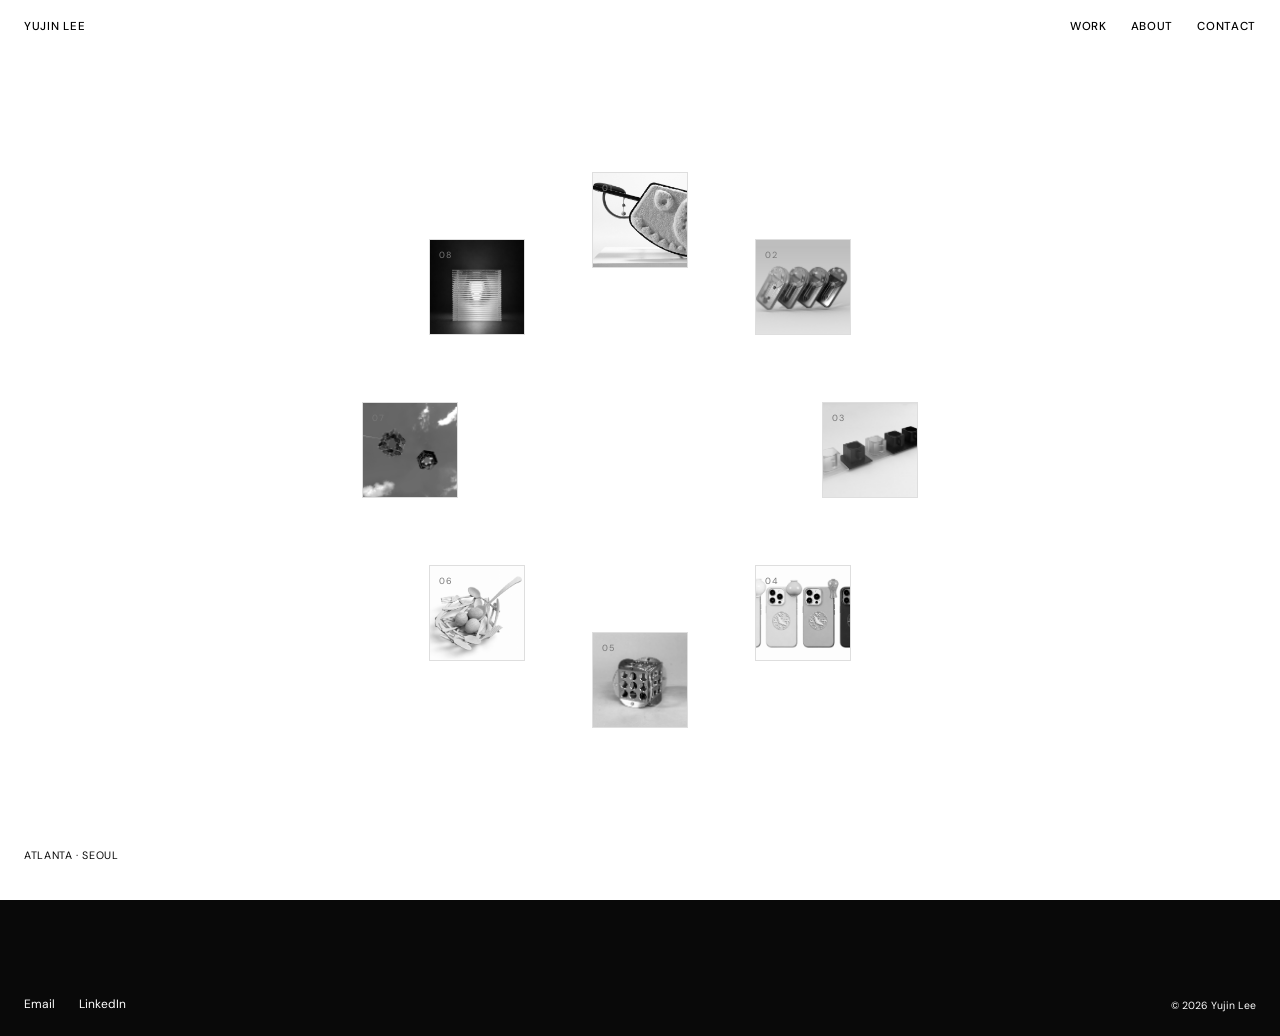
==== index.html @ c5da08ae "finalfinal" ====
<!doctype html>
<html lang="en">
  <head>
    <meta charset="UTF-8" />
    <meta name="viewport" content="width=device-width, initial-scale=1" />
    <meta name="description" content="Industrial design portfolio of Yujin Lee." />
    <title>Yujin Lee — Industrial Design</title>
    <link rel="icon" href="favicon.svg" type="image/svg+xml" />
    <link rel="preconnect" href="https://fonts.googleapis.com" />
    <link rel="preconnect" href="https://fonts.gstatic.com" crossorigin />
    <link href="https://fonts.googleapis.com/css2?family=DM+Sans:wght@400;500;600&display=swap" rel="stylesheet" />
    <link rel="stylesheet" href="styles.css" />
    <link rel="stylesheet" href="thumbnail-effects.css" />
    <link rel="stylesheet" href="navigation-layout.css?v=4" />
    <script src="script.js" defer></script>
  </head>
  <body>
    <header class="site-header">
      <a class="wordmark" href="#work" aria-label="Yujin Lee, home">Yujin Lee</a>
      <nav aria-label="Primary navigation">
        <a href="#work">Work</a>
        <a href="#about">About</a>
        <a href="#contact">Contact</a>
      </nav>
    </header>

    <main id="app">
      <section class="creative-space" id="work" aria-label="Selected projects">
        <div class="space-intro"><p>Atlanta · Seoul</p></div>
        <div class="constellation">
          <article class="float-project fp-1"><a href="#project/sulwhasoo"><div class="image-placeholder has-image"><img src="images/sulwhasoo/hero.jpg" alt="Majunol interactive seesaw installation for Sulwhasoo, featuring a soft sculpted lion-mask surface"><span>01</span></div><p>Sulwhasoo Project</p></a></article>
          <article class="float-project fp-2"><a href="#project/walkman"><div class="image-placeholder has-image"><img src="images/walkman/hero.png" alt="Four transparent Walkman concepts in clear, pink, blue, and black"><span>02</span></div><p>Walkman</p></a></article>
          <article class="float-project fp-3"><a href="#project/stackware"><div class="image-placeholder has-image"><img src="images/stackware/hero.png" alt="Five translucent cubic Stackware cups in clear, red, yellow, blue, and black"><span>03</span></div><p>Stackware</p></a></article>
          <article class="float-project fp-4"><a href="#project/moon-jar"><div class="image-placeholder has-image"><img src="images/moon-jar/ceramic-forms-hd.png" alt="Four Moon Jar-inspired phone cases in white, pink, celadon green, and black"><span>04</span></div><p>Moon Jar</p></a></article>
          <article class="float-project fp-5"><a href="#project/sound-cube"><div class="image-placeholder has-image"><img src="images/sound-cube/hero.png" alt="Hand-fabricated perforated metal sound cube"><span>05</span></div><p>Sound Cube</p></a></article>
          <article class="float-project fp-6"><a href="#project/nest"><div class="image-placeholder has-image"><img src="images/nest/hero.png" alt="Sculptural nest assembled from pale wooden utensils around three egg-like forms"><span>06</span></div><p>Nest</p></a></article>
          <article class="float-project fp-7"><a href="#project/sky-mirror"><div class="image-placeholder has-image"><img src="images/sky-mirror/hero.png" alt="Two geometric mirrored forms suspended against a blue sky"><span>07</span></div><p>Sky Mirror</p></a></article>
          <article class="float-project fp-8"><a href="#project/lightbulb-cube"><div class="image-placeholder has-image"><img src="images/lightbulb-cube/hero.png" alt="Illuminated bulb enclosed by layered translucent acrylic planes against a dark background"><span>08</span></div><p>Lightbulb Cube</p></a></article>
        </div>
      </section>

      <section class="project-index" id="project-index" aria-labelledby="index-title">
        <div class="index-head"><p class="eyebrow">Selected work</p><p>Project index</p><p>2025—2026</p></div>
        <h2 id="index-title" class="sr-only">Project index</h2>
        <a href="#project/sulwhasoo"><span>01</span><strong>Sulwhasoo Project</strong><em>Interaction · Culture</em><i>↗</i></a>
        <a href="#project/walkman"><span>02</span><strong>Walkman</strong><em>Product · Research</em><i>↗</i></a>
        <a href="#project/stackware"><span>03</span><strong>Stackware</strong><em>System · Prototype</em><i>↗</i></a>
        <a href="#project/moon-jar"><span>04</span><strong>Moon Jar</strong><em>Consumer · CMF</em><i>↗</i></a>
        <a href="#project/sound-cube"><span>05</span><strong>Sound Cube</strong><em>Metal · Kinetic</em><i>↗</i></a>
        <a href="#project/nest"><span>06</span><strong>Nest</strong><em>Sculpture · Composition</em><i>↗</i></a>
        <a href="#project/sky-mirror"><span>07</span><strong>Sky Mirror</strong><em>Spatial · Installation</em><i>↗</i></a>
        <a href="#project/lightbulb-cube"><span>08</span><strong>Lightbulb Cube</strong><em>Lighting · Material</em><i>↗</i></a>
      </section>

      <section class="about" id="about">
        <p class="eyebrow">About</p>
        <div class="about-intro">
          <h2>Industrial design across products, fabrication, and interaction.</h2>
          <div class="about-intro__profile">
            <img src="images/about/yujin-lee-profile-night.jpg" alt="Yujin Lee outdoors at night">
            <p>Currently pursuing a BS in Industrial Design with a minor in Sustainable Business at Georgia Tech after two years at Rhode Island School of Design. Areas of practice include product development, physical fabrication, interaction design, and research.</p>
          </div>
        </div>

        <div class="about-resume">
          <section class="about-section about-education" aria-labelledby="about-education-title">
            <h3 id="about-education-title">Education</h3>
            <article>
              <div><h4>Georgia Institute of Technology</h4><time>Expected May 2028</time></div>
              <p>BS Industrial Design · Minor in Sustainable Business</p>
            </article>
            <article>
              <div><h4>Rhode Island School of Design</h4><time>2024—2026</time></div>
              <p>BFA Industrial Design</p>
            </article>
          </section>

          <section class="about-section about-experience" aria-labelledby="about-experience-title">
            <h3 id="about-experience-title">Experience</h3>
            <article>
              <div><h4>Interactive Product Design Lab</h4><time>2026—Present</time></div>
              <p class="about-role">Lab Mentor · Georgia Tech</p>
              <ul><li>Assist students with 3D modeling, prototyping, and digital fabrication.</li><li>Support safe equipment use and troubleshoot fabrication challenges.</li></ul>
            </article>
            <article>
              <div><h4>Sulwhasoo</h4><time>2026</time></div>
              <p class="about-role">Designer · Seoul, South Korea</p>
              <ul><li>Reinterpreted Korean Talchum through an interactive children’s seesaw for Sulwhasoo’s Bukchon flagship store.</li><li>Integrated an Arduino MPU-6050 sensor to translate the seesaw’s angle into real-time screen changes; contributed to prototyping and fabrication of the winning design.</li></ul>
            </article>
            <article>
              <div><h4>HOWFUL Studio</h4><time>2026</time></div>
              <p class="about-role">Product Design Intern · Seoul, South Korea</p>
              <ul><li>Developed lifestyle products from concept to production, creating CAD models in Rhino.</li><li>Prototyped and refined clocks, incense holders, trays, and accessories using 3D printing and digital fabrication.</li></ul>
            </article>
            <article>
              <div><h4>Rhode Island School of Design</h4><time>2025</time></div>
              <p class="about-role">Teaching Assistant · Providence, Rhode Island</p>
              <ul><li>Assisted Professor Michael DeLucia in a first-year course focused on three-dimensional form, composition, and model-making.</li><li>Guided students in Rhino 3D, physical prototyping, and safe woodshop processes while providing technical and design feedback.</li></ul>
            </article>
            <article>
              <div><h4>Designskin</h4><time>2025</time></div>
              <p class="about-role">Intern · Seoul, South Korea</p>
              <ul><li>Conducted user and retail research to identify opportunities for improving customer experiences and in-store displays.</li><li>Designed phone-case concepts for international markets based on consumer preferences and global design trends.</li></ul>
            </article>
          </section>

          <div class="about-sidebar">
            <section class="about-section" aria-labelledby="about-skills-title">
              <h3 id="about-skills-title">Skills</h3>
              <article><h4>Software</h4><p>Rhino 3D, SolidWorks, Figma, Adobe Creative Suite, Fusion 360, p5.js</p></article>
              <article><h4>Fabrication</h4><p>Laser cutting, 3D printing, metalwork, woodworking</p></article>
            </section>

            <section class="about-section" aria-labelledby="about-certifications-title">
              <h3 id="about-certifications-title">Licenses &amp; Certifications</h3>
              <article><h4>RCR Basic Course</h4><p class="about-role">CITI Program · Issued Sep 2026</p><p>Credential ID 79206009</p></article>
              <article><h4>Group 2 Social / Behavioral Research Investigators and Key Personnel</h4><p class="about-role">CITI Program · Issued Sep 2026 · Expires Sep 2029</p><p>Credential ID 79206038</p></article>
              <article><h4>Google UX Design Professional</h4><p class="about-role">Google</p></article>
              <article><h4>Adobe Graphic Designer Professional</h4><p class="about-role">Adobe</p></article>
            </section>

            <section class="about-section" aria-labelledby="about-involvement-title">
              <h3 id="about-involvement-title">Involvement</h3>
              <article><div><h4>Brown Formula Racing</h4><time>2025—2026</time></div><p class="about-role">Designer · Engineer</p><ul><li>Designed and built a Formula SAE race car for FSAE Michigan.</li><li>Focused on steering-system development using SolidWorks and machining.</li></ul></article>
              <article><div><h4>Full Stack at Brown</h4><time>2024—2026</time></div><p class="about-role">Designer</p><ul><li>Designed client websites with developers using Figma.</li></ul></article>
              <article><div><h4>RISD Astro</h4><time>2025—2026</time></div><p class="about-role">Designer · Engineer</p><ul><li>Competed in NASA-hosted design challenges as part of a space design club.</li><li>Engineered and designed rover wheels using carbon fiber.</li></ul></article>
            </section>
          </div>
        </div>
      </section>

      <section class="contact-view" id="contact" aria-labelledby="contact-title">
        <p class="eyebrow">Contact</p>
        <div class="contact-view__grid">
          <h2 id="contact-title">Contact</h2>
          <div class="contact-view__details">
            <a href="mailto:yujinleegmail@gmail.com"><span>Email</span>yujinleegmail@gmail.com</a>
            <a href="https://linkedin.com/in/lee-yujin" target="_blank" rel="noreferrer"><span>LinkedIn</span>linkedin.com/in/lee-yujin</a>
            <a href="https://www.instagram.com/_yujinlee23/" target="_blank" rel="noreferrer"><span>Instagram</span>@_yujinlee23</a>
            <p><span>Location</span>Atlanta, GA · Seoul, South Korea</p>
          </div>
        </div>
      </section>
    </main>

    <footer>
      <div><a href="mailto:yujinleegmail@gmail.com">Email</a><a href="https://linkedin.com/in/lee-yujin">LinkedIn</a></div>
      <span>© <span id="year"></span> Yujin Lee</span>
    </footer>

    <template id="project-template">
      <article class="project-page">
        <div class="project-page__top"><a class="back-link" href="#work">← All work</a><p class="project-count"></p></div>
        <header class="project-hero"><p class="eyebrow project-tags"></p><h1 class="project-title"></h1><p class="project-summary"></p></header>
        <div class="image-placeholder project-hero-image"><span>Hero</span><b>Image placeholder</b></div>
        <section class="project-facts"><div><span>Role</span><p class="project-role"></p></div><div><span>Year</span><p class="project-year"></p></div><div><span>Tools / Materials</span><p class="project-tools"></p></div></section>
        <section class="story-block"><p class="eyebrow">Overview</p><div><h2 class="project-overview-title"></h2><p class="project-overview"></p></div></section>
        <section class="process-grid"><div class="image-placeholder"><span>Process 01</span><b>Image placeholder</b></div><div class="image-placeholder"><span>Process 02</span><b>Image placeholder</b></div></section>
        <section class="story-block"><p class="eyebrow">Process</p><div><h2>From exploration to resolution.</h2><p>Replace this paragraph with research findings, key decisions, prototypes, and what changed as the project developed.</p></div></section>
        <div class="image-placeholder project-wide-image"><span>Final outcome</span><b>Image placeholder</b></div>
        <nav class="next-project" aria-label="Next project"><span>Next project</span><a href="#" class="next-link"><b class="next-title"></b><i>→</i></a></nav>
      </article>
    </template>
  </body>
</html>
---- styles.css ----
:root{--ink:#090909;--paper:#fff;--muted:#8b8b8b;--line:#d8d8d8;--sans:"DM Sans",Arial,sans-serif}*{box-sizing:border-box}html{scroll-behavior:smooth}body{margin:0;background:var(--paper);color:var(--ink);font-family:var(--sans);font-size:16px}a{color:inherit;text-decoration:none}.sr-only{position:absolute;width:1px;height:1px;padding:0;margin:-1px;overflow:hidden;clip:rect(0,0,0,0);white-space:nowrap;border:0}.site-header{position:fixed;top:0;left:0;right:0;z-index:50;display:flex;justify-content:space-between;align-items:center;padding:1.2rem 1.5rem;mix-blend-mode:difference;color:#fff}.wordmark,.site-header nav a{font-size:.72rem;font-weight:500;text-transform:uppercase;letter-spacing:.06em}.wordmark{display:flex;gap:.65rem;align-items:center}.wordmark span{display:inline-grid;place-items:center;width:1.7rem;height:1.7rem;border:1px solid currentColor;border-radius:50%;font-size:.58rem}.site-header nav{display:flex;gap:1.5rem}.site-header a:hover{opacity:.55}main{padding:0 1.5rem}.creative-space{height:100svh;min-height:650px;position:relative;overflow:hidden}.space-label{position:absolute;top:5rem;left:0;right:0;display:flex;justify-content:space-between;font-size:.68rem;text-transform:uppercase;letter-spacing:.08em}.space-intro{position:absolute;left:0;bottom:2rem;z-index:3;display:flex;align-items:flex-end;gap:4rem}.space-intro h1{width:min(44vw,620px);font-size:clamp(1.7rem,3vw,3.8rem);font-weight:500;line-height:1.02;letter-spacing:-.045em;margin:0}.space-intro p{font-size:.67rem;text-transform:uppercase;line-height:1.55;letter-spacing:.06em;margin:0 0 .25rem}.constellation{position:absolute;inset:7rem 4vw 8rem}.float-project{position:absolute;width:clamp(68px,8vw,130px);will-change:transform;transition:z-index 0s}.float-project a{display:block}.float-project .image-placeholder{width:100%;aspect-ratio:3/4;background:#ededed;border:1px solid #dedede;transition:transform .35s ease,filter .35s ease}.float-project:nth-child(even) .image-placeholder{aspect-ratio:4/3}.float-project p{font-size:.62rem;text-transform:uppercase;letter-spacing:.05em;margin:.4rem 0 0;opacity:0;transform:translateY(5px);transition:.25s}.float-project:hover{z-index:10}.float-project:hover .image-placeholder{transform:scale(1.45);filter:contrast(1.06)}.float-project:hover p{opacity:1;transform:none}.fp-1{left:4%;top:28%}.fp-2{left:21%;top:5%}.fp-3{left:36%;top:41%}.fp-4{left:51%;top:16%}.fp-5{left:66%;top:49%}.fp-6{left:79%;top:8%}.fp-7{left:89%;top:37%}.scroll-cue{position:absolute;right:0;bottom:2rem;font-size:.67rem;text-transform:uppercase;letter-spacing:.06em}.image-placeholder{position:relative;overflow:hidden;display:flex;align-items:center;justify-content:center;background:#efefef;color:#777}.image-placeholder:before,.image-placeholder:after{content:"";position:absolute;background:currentColor;opacity:.13}.image-placeholder:before{width:150%;height:1px;transform:rotate(35deg)}.image-placeholder:after{width:1px;height:150%;transform:rotate(35deg)}.image-placeholder span{position:absolute;top:.55rem;left:.55rem;font-size:.56rem;text-transform:uppercase;letter-spacing:.08em}.image-placeholder b{font-size:.55rem;text-transform:uppercase;letter-spacing:.12em;font-weight:500}.project-index{padding:9rem 0 12rem}.index-head{display:grid;grid-template-columns:1fr 2fr 1fr;padding-bottom:1rem;border-bottom:1px solid var(--ink)}.index-head p{font-size:.68rem;text-transform:uppercase;letter-spacing:.08em;margin:0}.index-head p:last-child{text-align:right}.project-index>a{display:grid;grid-template-columns:1fr 2fr 1fr auto;align-items:baseline;gap:1rem;padding:1.3rem 0;border-bottom:1px solid var(--line);transition:padding .25s,background .25s}.project-index>a span{font-size:.65rem}.project-index>a strong{font-size:clamp(2rem,4.5vw,5.8rem);letter-spacing:-.055em;line-height:.9;font-weight:500}.project-index>a em{font-size:.72rem;font-style:normal;text-transform:uppercase;letter-spacing:.06em;color:var(--muted)}.project-index>a i{font-style:normal}.project-index>a:hover{padding-left:1rem;padding-right:1rem;background:#f3f3f3}.about{border-top:1px solid var(--ink);padding:1.2rem 0 12rem}.eyebrow{text-transform:uppercase;letter-spacing:.09em;font-size:.68rem;font-weight:500;margin:0 0 4rem}.about-grid{display:grid;grid-template-columns:2fr 1fr;gap:8rem}.about-grid h2{font-size:clamp(2.8rem,6.5vw,8rem);line-height:.88;letter-spacing:-.06em;font-weight:500;margin:0}.about-grid p{line-height:1.55;margin:0 0 1rem;max-width:470px}footer{background:var(--ink);color:#fff;padding:6rem 1.5rem 1.5rem;display:grid;grid-template-columns:2fr 1fr auto;gap:2rem;align-items:end}footer>p{font-size:clamp(2.5rem,6vw,7rem);line-height:.9;letter-spacing:-.055em;font-weight:500;margin:0}footer>div{display:flex;gap:1.5rem;font-size:.75rem}footer>span{font-size:.65rem}.project-page{padding:6rem 0 10rem}.project-page__top{display:flex;justify-content:space-between;padding:1rem 0;border-bottom:1px solid var(--ink)}.back-link,.project-count{font-size:.68rem;text-transform:uppercase;letter-spacing:.08em}.project-hero{padding:7rem 0 4rem}.project-hero .eyebrow{margin-bottom:2rem}.project-hero h1{font-size:clamp(5rem,16vw,16rem);line-height:.72;font-weight:500;letter-spacing:-.075em;margin:0 0 5rem}.project-summary{font-size:clamp(1.4rem,2.6vw,3rem);line-height:1.1;letter-spacing:-.025em;max-width:950px;margin:0 0 0 auto}.project-hero-image{aspect-ratio:16/8;background:#ededed}.project-facts{display:grid;grid-template-columns:1fr 1fr 2fr;gap:2rem;padding:1.2rem 0 9rem;border-top:1px solid var(--ink)}.project-facts span{display:block;text-transform:uppercase;letter-spacing:.08em;font-size:.62rem;margin-bottom:.6rem;color:var(--muted)}.project-facts p{margin:0;font-size:.85rem}.story-block{display:grid;grid-template-columns:1fr 3fr;gap:2rem;padding:8rem 0}.story-block .eyebrow{margin:0}.story-block>div{max-width:900px}.story-block h2{font-size:clamp(3rem,7vw,8rem);font-weight:500;letter-spacing:-.06em;line-height:.9;margin:0 0 3rem}.story-block>div p{font-size:1.1rem;line-height:1.6;margin:0;max-width:660px}.process-grid{display:grid;grid-template-columns:1fr 1fr;gap:1rem}.process-grid .image-placeholder{aspect-ratio:4/5}.project-wide-image{aspect-ratio:16/7}.next-project{margin-top:9rem;padding-top:1rem;border-top:1px solid var(--ink)}.next-project>span{font-size:.65rem;text-transform:uppercase;letter-spacing:.08em}.next-link{display:flex;justify-content:space-between;align-items:center;margin-top:2rem}.next-title{font-size:clamp(3.5rem,9vw,10rem);line-height:.9;letter-spacing:-.06em;font-weight:500}.next-link i{font-size:3rem;font-style:normal}.next-link:hover{opacity:.5}
@media(max-width:760px){.site-header{padding:1rem}.site-header nav{gap:.8rem}.site-header nav a{font-size:.62rem}main{padding:0 1rem}.creative-space{height:auto;min-height:0;padding:6rem 0 5rem}.space-label{top:4.5rem}.space-intro{position:relative;left:auto;bottom:auto;display:block;padding:5rem 0 4rem}.space-intro h1{width:100%;font-size:2.4rem}.space-intro p{margin-top:1.5rem}.constellation{position:relative;inset:auto;display:grid;grid-template-columns:1fr 1fr;gap:3rem 1rem}.float-project{position:relative!important;inset:auto!important;width:auto}.float-project:nth-child(1){grid-column:1/-1}.float-project .image-placeholder,.float-project:nth-child(even) .image-placeholder{aspect-ratio:4/5}.float-project p{opacity:1;transform:none;font-size:.68rem}.float-project:hover .image-placeholder{transform:none}.scroll-cue{display:none}.project-index{padding:5rem 0 8rem}.index-head{grid-template-columns:1fr 1fr}.index-head p:nth-child(2){display:none}.project-index>a{grid-template-columns:2rem 1fr auto}.project-index>a strong{font-size:2rem}.project-index>a em{display:none}.about{padding-bottom:8rem}.eyebrow{margin-bottom:3rem}.about-grid{grid-template-columns:1fr;gap:3rem}.about-grid h2{font-size:3.8rem}footer{grid-template-columns:1fr;padding:5rem 1rem 1.5rem}footer>div{margin-top:3rem}footer>span{margin-top:2rem}.project-page{padding-top:5rem}.project-hero{padding:5rem 0 3rem}.project-hero h1{font-size:4.6rem;margin-bottom:3rem}.project-summary{font-size:1.4rem}.project-hero-image,.project-wide-image{aspect-ratio:4/5}.project-facts{grid-template-columns:1fr 1fr;padding-bottom:5rem}.project-facts>div:last-child{grid-column:1/-1}.story-block{grid-template-columns:1fr;padding:5rem 0}.story-block h2{font-size:3.6rem}.process-grid{grid-template-columns:1fr}.next-title{font-size:3.6rem}}
.image-placeholder.has-image:before,.image-placeholder.has-image:after{display:none}.image-placeholder.has-image img{width:100%;height:100%;object-fit:cover;display:block}.project-hero-image.has-image{background:#1679b8}.project-hero-image.has-image img{object-position:center center}
@media(prefers-reduced-motion:reduce){html{scroll-behavior:auto}*{transition:none!important}}
---- thumbnail-effects.css ----
@media (hover: hover) and (pointer: fine) {
  .constellation .float-project .has-image img {
    filter: grayscale(1);
    transition: filter 450ms ease;
  }

  .constellation .float-project:hover .has-image img,
  .constellation .float-project:focus-within .has-image img {
    filter: grayscale(0);
  }
}

.constellation .float-project .image-placeholder {
  aspect-ratio: 1 / 1 !important;
}

.constellation .float-project p {
  display: none;
}

@media (min-width: 761px) {
  .constellation {
    --thumb-size: clamp(85px, 7.5vw, 120px);
    --ring-radius: clamp(170px, 18vw, 230px);
    inset: 7rem 4vw;
  }

  .constellation .float-project {
    width: var(--thumb-size);
    left: calc(50% + (cos(var(--angle)) * var(--ring-radius)) - (var(--thumb-size) / 2));
    top: calc(50% + (sin(var(--angle)) * var(--ring-radius)) - (var(--thumb-size) / 2));
  }

  .constellation .fp-1 { --angle: -90deg; }
  .constellation .fp-2 { --angle: -45deg; }
  .constellation .fp-3 { --angle: 0deg; }
  .constellation .fp-4 { --angle: 45deg; }
  .constellation .fp-5 { --angle: 90deg; }
  .constellation .fp-6 { --angle: 135deg; }
  .constellation .fp-7 { --angle: 180deg; }
  .constellation .fp-8 { --angle: 225deg; }
}

@media (max-width: 760px) {
  .constellation .float-project {
    width: 82% !important;
    justify-self: center;
  }

  .constellation .float-project:nth-child(1) {
    grid-column: auto;
  }
}
---- navigation-layout.css ----
body[data-view="home"] {
  height: 100svh;
  overflow: hidden;
}

body[data-view="about"],
body[data-view="contact"] {
  min-height: 100svh;
  overflow: auto;
  overflow-x: hidden;
}

body[data-view="home"] .project-index,
body[data-view="home"] .about,
body[data-view="home"] .contact-view,
body[data-view="about"] .creative-space,
body[data-view="about"] .project-index,
body[data-view="about"] .contact-view,
body[data-view="contact"] .creative-space,
body[data-view="contact"] .project-index,
body[data-view="contact"] .about {
  display: none;
}

body[data-view="project"] {
  overflow: auto;
}

.project-transition {
  position: fixed;
  z-index: 200;
  overflow: hidden;
  pointer-events: none;
  background: #ededed;
  transition: left 620ms cubic-bezier(.76, 0, .24, 1),
              top 620ms cubic-bezier(.76, 0, .24, 1),
              width 620ms cubic-bezier(.76, 0, .24, 1),
              height 620ms cubic-bezier(.76, 0, .24, 1),
              opacity 240ms ease;
}

.project-transition img {
  width: 100%;
  height: 100%;
  display: block;
  object-fit: cover;
}

.project-transition.is-expanded {
  left: 0 !important;
  top: 0 !important;
  width: 100vw !important;
  height: 100vh !important;
}

.project-transition.is-revealing {
  opacity: 0;
}

.is-transitioning .site-header {
  opacity: 0;
  transition: opacity 180ms ease;
}

@media (prefers-reduced-motion: reduce) {
  .project-transition {
    display: none;
  }
}

.space-label {
  justify-content: flex-end;
}

.contact-view,
body[data-view="about"] .about {
  min-height: 100svh;
  padding: 8rem 0 3rem;
}

.contact-view {
  border-top: 0;
}

.contact-view__grid {
  display: grid;
  grid-template-columns: 2fr 1fr;
  gap: 8rem;
}

.contact-view h2 {
  max-width: 850px;
  margin: 0;
  font-size: clamp(2.8rem, 6.5vw, 8rem);
  font-weight: 500;
  line-height: .88;
  letter-spacing: -.06em;
}

.contact-view__details p {
  margin: 0 0 2rem;
  line-height: 1.55;
}

.contact-view__details span,
.contact-view__details a {
  display: block;
  margin-bottom: 2rem;
  padding-bottom: .75rem;
  border-bottom: 1px solid var(--line);
  line-height: 1.45;
}

.about-intro {
  display: grid;
  grid-template-columns: minmax(0, 2fr) minmax(260px, 1fr);
  gap: 8rem;
  padding-bottom: 6rem;
}

.about-intro h2 {
  max-width: 920px;
  margin: 0;
  font-size: clamp(3rem, 6.3vw, 7.5rem);
  font-weight: 500;
  line-height: .9;
  letter-spacing: -.06em;
}

.about-intro p {
  max-width: 440px;
  margin: 0;
  font-size: 1.05rem;
  line-height: 1.55;
}

.about-intro__profile {
  align-self: start;
  min-width: 0;
  max-width: 100%;
}

.about-intro__profile img {
  display: block;
  width: 100%;
  max-width: 100%;
  height: auto;
  margin: 0 0 1.5rem;
  object-fit: contain;
}

.about-resume {
  display: grid;
  grid-template-columns: minmax(0, 2fr) minmax(280px, 1fr);
  gap: 0 8rem;
  border-top: 1px solid var(--ink);
}

.about-education,
.about-experience {
  grid-column: 1;
}

.about-sidebar {
  grid-column: 2;
  grid-row: 1 / span 2;
}

.about-section {
  padding: 1.1rem 0 4.5rem;
}

.about-section + .about-section {
  border-top: 1px solid var(--line);
}

.about-section h3 {
  margin: 0 0 2.75rem;
  font-size: .68rem;
  font-weight: 500;
  letter-spacing: .09em;
  text-transform: uppercase;
}

.about-section article {
  padding: 0 0 2.25rem;
}

.about-section article + article {
  padding-top: 2.25rem;
  border-top: 1px solid var(--line);
}

.about-section article > div {
  display: flex;
  justify-content: space-between;
  gap: 1.5rem;
  align-items: baseline;
}

.about-section h4,
.about-section p,
.about-section ul {
  margin: 0;
}

.about-section h4 {
  font-size: 1.05rem;
  font-weight: 500;
}

.about-section time,
.about-role {
  color: var(--muted);
  font-size: .75rem;
}

.about-section time {
  white-space: nowrap;
}

.about-section .about-role {
  margin-top: .35rem;
}

.about-section ul {
  max-width: 720px;
  padding: .9rem 0 0 1.15rem;
  font-size: .9rem;
  line-height: 1.55;
}

.about-section article > p:not(.about-role) {
  margin-top: .45rem;
  font-size: .9rem;
  line-height: 1.55;
}

footer {
  grid-template-columns: 1fr auto;
}

@media (max-width: 760px) {
  body[data-view="home"] .creative-space {
    height: 100svh;
    padding: 5rem 0 1rem;
  }

  body[data-view="home"] .space-intro {
    padding: 3rem 0 1.5rem;
  }

  body[data-view="home"] .constellation {
    position: relative;
    display: grid;
    grid-template-columns: repeat(4, 1fr);
    gap: 1.4rem .5rem;
  }

  body[data-view="home"] .constellation .float-project {
    width: 100% !important;
  }

  .contact-view,
  body[data-view="about"] .about {
    padding-top: 7rem;
  }

  .contact-view__grid {
    grid-template-columns: 1fr;
    gap: 3rem;
  }

  .contact-view h2 {
    font-size: 3.8rem;
  }

  .about-intro,
  .about-resume {
    grid-template-columns: 1fr;
    gap: 0;
  }

  .about-intro {
    padding-bottom: 4rem;
  }

  .about-intro h2 {
    font-size: clamp(3rem, 13vw, 4.8rem);
  }

  .about-intro p {
    margin-top: 2.5rem;
  }

  .about-intro__profile {
    margin-top: 2.5rem;
  }

  .about-intro__profile img {
    width: 100%;
    max-width: 100%;
  }

  .about-intro__profile p {
    margin-top: 0;
  }

  .about-education,
  .about-experience,
  .about-sidebar {
    grid-column: 1;
    grid-row: auto;
  }

  .about-sidebar {
    display: contents;
  }

  .about-section {
    border-top: 1px solid var(--line);
  }

  .about-section article > div {
    align-items: flex-start;
  }
}

.project-gallery {
  align-items: start;
  gap: 1.25rem;
}

.project-gallery__item {
  margin: 0;
}

.project-gallery__item img {
  width: 100%;
  aspect-ratio: 3 / 2;
  display: block;
  object-fit: cover;
}

.project-gallery--three {
  grid-template-columns: repeat(3, 1fr);
}

.project-gallery--single {
  grid-template-columns: 1fr;
  width: min(72vw, 980px);
  margin-left: auto;
}

.project-gallery--contain .project-gallery__item img {
  aspect-ratio: 16 / 9;
  object-fit: contain;
  background: #fff;
}

.project-gallery--portrait .project-gallery__item img {
  aspect-ratio: 3 / 4;
  object-fit: contain;
  background: #fff;
}

.project-gallery--natural .project-gallery__item img {
  aspect-ratio: 4 / 3;
  object-fit: contain;
  background: #fff;
}

.project-feature-image {
  width: min(72vw, 980px);
  margin: 8rem 0 0 auto;
}

.project-feature-image img {
  width: 100%;
  max-height: 100svh;
  display: block;
  object-fit: contain;
  background: #aaa;
}

.project-feature-image figcaption {
  padding-top: .75rem;
  border-top: 1px solid var(--ink);
  font-size: .62rem;
  letter-spacing: .08em;
  text-transform: uppercase;
}

.ai-workflow {
  padding: 1rem 0 8rem;
  border-top: 1px solid var(--ink);
}

.ai-workflow__intro {
  display: grid;
  grid-template-columns: 1fr 3fr;
  gap: 2rem;
  margin-bottom: 3rem;
}

.ai-workflow__intro .eyebrow {
  margin: .25rem 0 0;
}

.ai-workflow__intro > div {
  max-width: 900px;
}

.ai-workflow__intro h2 {
  margin: 0 0 1.5rem;
  font-size: clamp(2rem, 4vw, 4.5rem);
  font-weight: 500;
  line-height: .95;
  letter-spacing: -.05em;
}

.ai-workflow__intro p {
  max-width: 680px;
  margin: 0;
  font-size: 1rem;
  line-height: 1.6;
}

.ai-workflow__grid {
  display: grid;
  grid-template-columns: repeat(2, minmax(0, 1fr));
  gap: 1.25rem;
}

.ai-workflow__grid figure {
  margin: 0;
}

.ai-workflow__grid img {
  width: 100%;
  aspect-ratio: 16 / 9;
  display: block;
  object-fit: cover;
  background: #fff;
}

.ai-workflow__grid figcaption {
  padding-top: .75rem;
  border-top: 1px solid var(--ink);
  font-size: .62rem;
  letter-spacing: .08em;
  text-transform: uppercase;
}

.project-gallery__item figcaption {
  display: flex;
  justify-content: space-between;
  gap: 1rem;
  padding-top: .75rem;
  border-top: 1px solid var(--ink);
  font-size: .62rem;
  letter-spacing: .08em;
  text-transform: uppercase;
}

.project-final-image {
  aspect-ratio: 3 / 2;
}

.project-video {
  width: 100%;
  aspect-ratio: 16 / 9;
  margin: 0;
  background: #000;
}

.project-video video {
  width: 100%;
  height: 100%;
  display: block;
  object-fit: cover;
}

.official-media {
  margin-top: 8rem;
  padding-top: 1rem;
  border-top: 1px solid var(--ink);
}

.official-media__head {
  display: flex;
  justify-content: space-between;
  align-items: baseline;
  gap: 2rem;
  margin-bottom: 1.25rem;
}

.official-media__head .eyebrow {
  margin: 0;
}

.official-media__head a {
  padding-bottom: .2rem;
  border-bottom: 1px solid currentColor;
  font-size: .75rem;
  letter-spacing: .06em;
  text-transform: uppercase;
}

.official-media__head a:hover {
  opacity: .55;
}

.official-media__video {
  width: min(72vw, 980px);
  margin-left: auto;
  aspect-ratio: 16 / 9;
  background: #000;
}

.official-media__video iframe {
  width: 100%;
  height: 100%;
  display: block;
  border: 0;
}

.project-hero-image--natural {
  aspect-ratio: 4 / 3;
}

.project-hero-image--wide {
  aspect-ratio: 16 / 9;
  background: #fff;
}

.project-hero-image--wide img {
  object-fit: contain;
}

.project-hero-image--portrait {
  width: min(72vw, 980px);
  margin-left: auto;
  aspect-ratio: 3 / 4;
  background: #fff;
}

.project-hero-image--portrait img {
  object-fit: contain;
}

.project-final-image--contain {
  aspect-ratio: auto;
  background: #aaa;
}

.project-final-image--contain img {
  height: auto;
  object-fit: contain;
}

.project-final-image img {
  object-position: center;
}

.project-final-image span,
.project-hero-image.has-image span {
  z-index: 1;
  padding: .25rem .35rem;
  background: rgba(255,255,255,.86);
  color: var(--ink);
}

@media (max-width: 760px) {
  .ai-workflow {
    padding-bottom: 5rem;
  }

  .ai-workflow__intro {
    grid-template-columns: 1fr;
    gap: 1rem;
  }

  .ai-workflow__grid {
    grid-template-columns: 1fr;
    gap: 2.5rem;
  }

  .official-media {
    margin-top: 5rem;
  }

  .official-media__head {
    align-items: flex-start;
  }

  .official-media__video {
    width: 100%;
  }

  .project-gallery {
    gap: 3rem;
  }

  .project-gallery--three {
    grid-template-columns: 1fr;
  }

  .project-gallery--single {
    width: 100%;
  }

  .project-feature-image {
    width: 100%;
    margin-top: 5rem;
  }

  .project-hero-image--portrait {
    width: 100%;
  }

  .project-gallery__item img,
  .project-final-image {
    aspect-ratio: 3 / 2;
  }

  .project-gallery--portrait .project-gallery__item img {
    aspect-ratio: 3 / 4;
  }


  .project-gallery--natural .project-gallery__item img {
    aspect-ratio: 4 / 3;
  }
}

/* Compact case-study layout */
body[data-view="project"] main {
  max-width: 1440px;
  margin: 0 auto;
}

body[data-view="project"] .project-page {
  padding-top: 5rem;
  padding-bottom: 6rem;
}

body[data-view="project"] .project-hero {
  padding: 3.5rem 0 2.5rem;
}

body[data-view="project"] .project-hero h1 {
  margin-bottom: 2.5rem;
  font-size: clamp(3.25rem, 8vw, 8.5rem);
  line-height: .82;
}

body[data-view="project"] .project-summary {
  max-width: 760px;
  font-size: clamp(1.15rem, 1.8vw, 1.8rem);
  line-height: 1.25;
}

body[data-view="project"] .project-hero-image {
  width: min(86vw, 1120px);
  margin-left: auto;
  aspect-ratio: 16 / 9;
}

body[data-view="project"] .project-hero-image.has-image img {
  object-fit: contain;
}

body[data-view="project"] .project-hero-image--natural {
  aspect-ratio: 4 / 3;
}

body[data-view="project"] .project-hero-image--portrait {
  width: min(46vw, 600px);
  aspect-ratio: 3 / 4;
}

body[data-view="project"] .project-facts {
  padding-bottom: 5rem;
}

body[data-view="project"] .story-block {
  grid-template-columns: 1fr 2.5fr;
  padding: 4.5rem 0;
}

body[data-view="project"] .story-block h2 {
  margin-bottom: 1.75rem;
  font-size: clamp(2.25rem, 4.5vw, 5.25rem);
  line-height: .95;
}

body[data-view="project"] .story-block > div p {
  max-width: 620px;
  font-size: 1rem;
  line-height: 1.55;
}

body[data-view="project"] .process-grid,
body[data-view="project"] .project-wide-image,
body[data-view="project"] .project-video {
  width: min(86vw, 1120px);
  margin-left: auto;
}

body[data-view="project"] .project-feature-image,
body[data-view="project"] .project-gallery--single {
  width: min(68vw, 880px);
}

body[data-view="project"] .project-feature-image {
  margin-top: 4.5rem;
}

body[data-view="project"] .project-feature-image img {
  max-height: 78svh;
}

body[data-view="project"] .next-project {
  margin-top: 6rem;
}

body[data-view="project"] .next-title {
  font-size: clamp(3rem, 6vw, 7rem);
}

@media (max-width: 760px) {
  body[data-view="project"] .project-page {
    padding-top: 4.5rem;
    padding-bottom: 4rem;
  }

  body[data-view="project"] .project-hero {
    padding: 2.5rem 0 2rem;
  }

  body[data-view="project"] .project-hero h1 {
    margin-bottom: 2rem;
    font-size: clamp(2.8rem, 14vw, 4rem);
  }

  body[data-view="project"] .project-summary {
    font-size: 1.1rem;
  }

  body[data-view="project"] .project-hero-image,
  body[data-view="project"] .project-hero-image--portrait,
  body[data-view="project"] .process-grid,
  body[data-view="project"] .project-wide-image,
  body[data-view="project"] .project-video,
  body[data-view="project"] .project-feature-image,
  body[data-view="project"] .project-gallery--single {
    width: 100%;
  }

  body[data-view="project"] .project-hero-image--portrait {
    width: min(82vw, 460px);
  }

  body[data-view="project"] .project-facts {
    padding-bottom: 3.5rem;
  }

  body[data-view="project"] .story-block {
    grid-template-columns: 1fr;
    padding: 3.5rem 0;
  }

  body[data-view="project"] .story-block h2 {
    font-size: 2.7rem;
  }

  body[data-view="project"] .project-gallery {
    gap: 2rem;
  }

  body[data-view="project"] .project-feature-image {
    margin-top: 3.5rem;
  }
}

body[data-view="project"] .project-hero-image,
body[data-view="project"] .project-gallery__item,
body[data-view="project"] .project-gallery__item img,
body[data-view="project"] .project-feature-image,
body[data-view="project"] .project-feature-image img,
body[data-view="project"] .project-wide-image,
body[data-view="project"] .project-final-image,
body[data-view="project"] .project-final-image img {
  background: #fff;
}
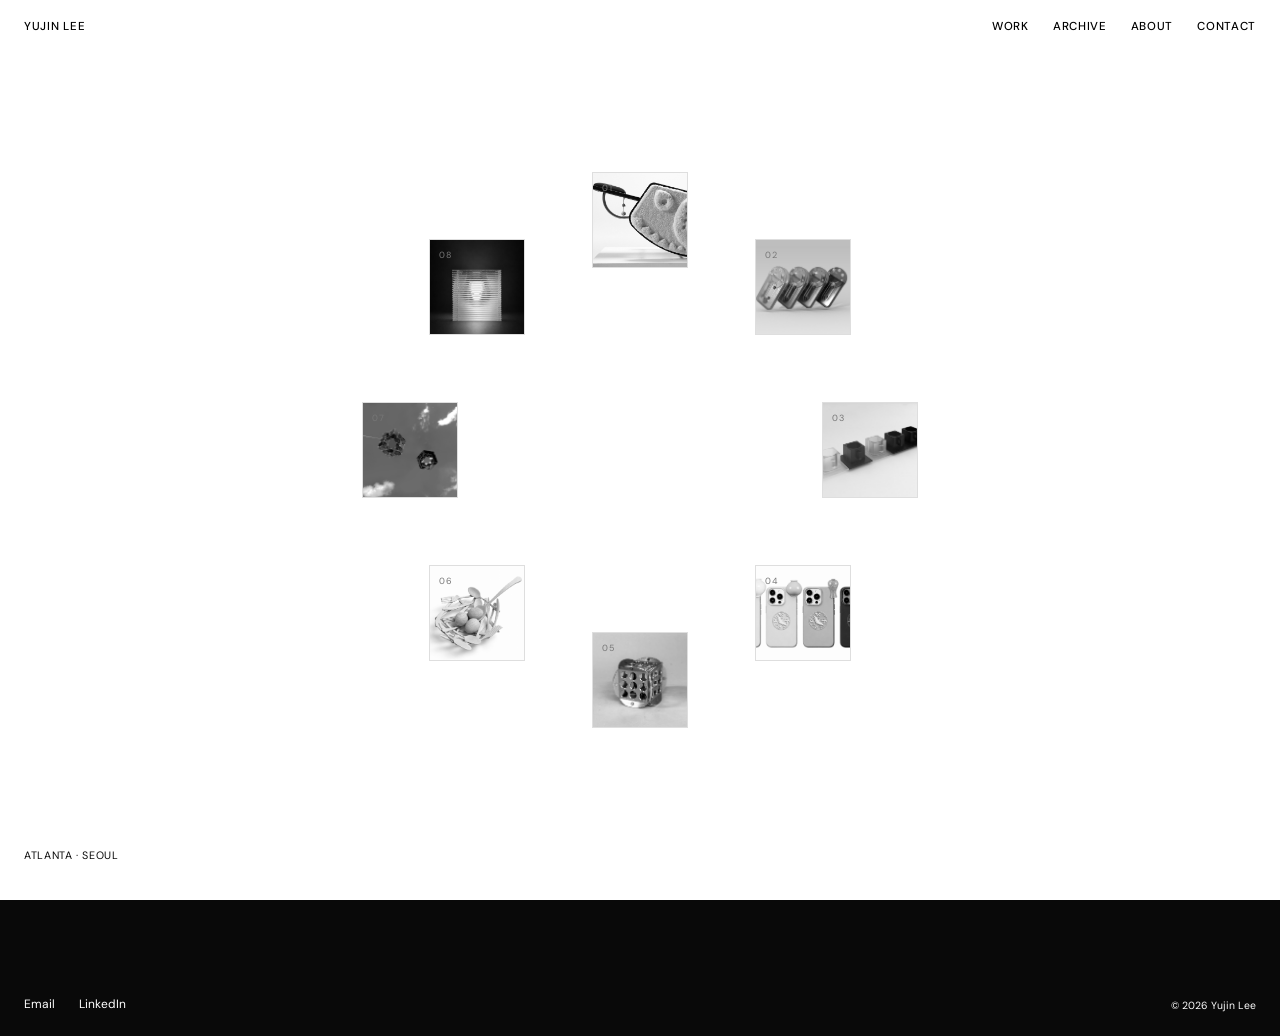
==== commit 8ebfe460: "designskin edit final" ====
--- a/index.html
+++ b/index.html
@@ -11,14 +11,15 @@
     <link href="https://fonts.googleapis.com/css2?family=DM+Sans:wght@400;500;600&display=swap" rel="stylesheet" />
     <link rel="stylesheet" href="styles.css" />
     <link rel="stylesheet" href="thumbnail-effects.css" />
-    <link rel="stylesheet" href="navigation-layout.css?v=4" />
-    <script src="script.js" defer></script>
+    <link rel="stylesheet" href="navigation-layout.css?v=6" />
+    <script src="script.js?v=4" defer></script>
   </head>
   <body>
     <header class="site-header">
       <a class="wordmark" href="#work" aria-label="Yujin Lee, home">Yujin Lee</a>
       <nav aria-label="Primary navigation">
         <a href="#work">Work</a>
+        <a href="#archive">Archive</a>
         <a href="#about">About</a>
         <a href="#contact">Contact</a>
       </nav>
@@ -52,6 +53,36 @@
         <a href="#project/lightbulb-cube"><span>08</span><strong>Lightbulb Cube</strong><em>Lighting · Material</em><i>↗</i></a>
       </section>
 
+      <section class="archive-view" id="archive" aria-labelledby="archive-title">
+        <header class="archive-view__header">
+          <p class="eyebrow">Fine art</p>
+          <h2 id="archive-title">Archive</h2>
+        </header>
+        <div class="archive-grid">
+          <button class="archive-item archive-item--portrait" type="button" data-full="images/archive/teacup-landscape.jpg" aria-label="View painting of teacups in a landscape">
+            <img src="images/archive/teacup-landscape.jpg" alt="Painting of floral teacups gathered in a green landscape" loading="lazy">
+          </button>
+          <button class="archive-item archive-item--square" type="button" data-full="images/archive/fruit-palette.jpg" aria-label="View fruit palette object study">
+            <img src="images/archive/fruit-palette.jpg" alt="Sculptural makeup palette containing four fruit studies" loading="lazy">
+          </button>
+          <button class="archive-item archive-item--landscape" type="button" data-full="images/archive/cloud-teapot-dark.jpg" aria-label="View illuminated cloud teapot sculpture">
+            <img src="images/archive/cloud-teapot-dark.jpg" alt="Illuminated cloud-like teapot sculpture against black" loading="lazy">
+          </button>
+          <button class="archive-item archive-item--landscape" type="button" data-full="images/archive/cloud-teapot-light.jpg" aria-label="View illuminated fabric teapot sculpture">
+            <img src="images/archive/cloud-teapot-light.jpg" alt="Illuminated white fabric teapot sculpture" loading="lazy">
+          </button>
+          <button class="archive-item archive-item--portrait" type="button" data-full="images/archive/memory-drawings.jpg" aria-label="View watercolor memory drawing series">
+            <img src="images/archive/memory-drawings.jpg" alt="Grid of twenty-five small watercolor memory drawings" loading="lazy">
+          </button>
+          <button class="archive-item archive-item--landscape" type="button" data-full="images/archive/garden-teacup.jpg" aria-label="View monumental teacup painting">
+            <img src="images/archive/garden-teacup.jpg" alt="Painting of a monumental porcelain teacup in a garden" loading="lazy">
+          </button>
+          <button class="archive-item archive-item--square" type="button" data-full="images/archive/color-inventory.jpg" aria-label="View colored-pencil object inventory">
+            <img src="images/archive/color-inventory.jpg" alt="Colored-pencil inventory of everyday objects arranged by hue" loading="lazy">
+          </button>
+        </div>
+      </section>
+
       <section class="about" id="about">
         <p class="eyebrow">About</p>
         <div class="about-intro">
@@ -147,6 +178,11 @@
       <div><a href="mailto:yujinleegmail@gmail.com">Email</a><a href="https://linkedin.com/in/lee-yujin">LinkedIn</a></div>
       <span>© <span id="year"></span> Yujin Lee</span>
     </footer>
+
+    <dialog class="archive-lightbox" id="archive-lightbox" aria-label="Artwork viewer">
+      <button class="archive-lightbox__close" type="button" aria-label="Close artwork viewer">Close</button>
+      <img src="" alt="">
+    </dialog>
 
     <template id="project-template">
       <article class="project-page">
--- a/navigation-layout.css
+++ b/navigation-layout.css
@@ -4,6 +4,7 @@
 }
 
 body[data-view="about"],
+body[data-view="archive"],
 body[data-view="contact"] {
   min-height: 100svh;
   overflow: auto;
@@ -11,15 +12,115 @@
 }
 
 body[data-view="home"] .project-index,
+body[data-view="home"] .archive-view,
 body[data-view="home"] .about,
 body[data-view="home"] .contact-view,
 body[data-view="about"] .creative-space,
 body[data-view="about"] .project-index,
+body[data-view="about"] .archive-view,
 body[data-view="about"] .contact-view,
+body[data-view="archive"] .creative-space,
+body[data-view="archive"] .project-index,
+body[data-view="archive"] .about,
+body[data-view="archive"] .contact-view,
 body[data-view="contact"] .creative-space,
 body[data-view="contact"] .project-index,
+body[data-view="contact"] .archive-view,
 body[data-view="contact"] .about {
   display: none;
+}
+
+.archive-view {
+  min-height: 100svh;
+  padding: 8rem 0 5rem;
+}
+
+.archive-view__header {
+  display: flex;
+  align-items: end;
+  justify-content: space-between;
+  margin-bottom: 4rem;
+  padding-bottom: 1.25rem;
+  border-bottom: 1px solid var(--ink);
+}
+
+.archive-view__header h2 {
+  margin: 0;
+  font-size: clamp(3.5rem, 8vw, 8rem);
+  font-weight: 500;
+  line-height: .82;
+  letter-spacing: -.065em;
+}
+
+.archive-grid {
+  display: grid;
+  grid-template-columns: repeat(12, minmax(0, 1fr));
+  gap: clamp(2rem, 5vw, 6rem) clamp(1rem, 2.5vw, 2.5rem);
+  align-items: start;
+}
+
+.archive-item {
+  grid-column: span 4;
+  appearance: none;
+  min-width: 0;
+  margin: 0;
+  padding: 0;
+  border: 0;
+  background: transparent;
+  color: inherit;
+  cursor: zoom-in;
+}
+
+.archive-item:nth-child(4n + 2) { grid-column: span 3; }
+.archive-item:nth-child(4n + 3) { grid-column: span 5; }
+
+.archive-item img {
+  display: block;
+  width: 100%;
+  height: auto;
+  transition: opacity 180ms ease;
+}
+
+.archive-item:hover img { opacity: .78; }
+.archive-item:focus-visible { outline: 2px solid var(--ink); outline-offset: 6px; }
+
+.archive-lightbox {
+  width: 100vw;
+  max-width: none;
+  height: 100vh;
+  max-height: none;
+  margin: 0;
+  padding: 4rem;
+  border: 0;
+  background: rgba(247,247,244,.97);
+}
+
+.archive-lightbox::backdrop { background: rgba(0,0,0,.35); }
+
+.archive-lightbox[open] {
+  display: grid;
+  place-items: center;
+}
+
+.archive-lightbox img {
+  display: block;
+  max-width: min(92vw, 1500px);
+  max-height: calc(100vh - 8rem);
+  object-fit: contain;
+}
+
+.archive-lightbox__close {
+  position: fixed;
+  top: 1.5rem;
+  right: 2rem;
+  z-index: 2;
+  padding: .35rem 0;
+  border: 0;
+  border-bottom: 1px solid currentColor;
+  background: transparent;
+  color: var(--ink);
+  font: inherit;
+  cursor: pointer;
 }
 
 body[data-view="project"] {
@@ -262,9 +363,29 @@
   }
 
   .contact-view,
+  .archive-view,
   body[data-view="about"] .about {
     padding-top: 7rem;
   }
+
+  .archive-view__header {
+    margin-bottom: 2.5rem;
+  }
+
+  .archive-grid {
+    grid-template-columns: repeat(2, minmax(0, 1fr));
+    gap: 2.5rem .75rem;
+  }
+
+  .archive-item,
+  .archive-item:nth-child(4n + 2),
+  .archive-item:nth-child(4n + 3) {
+    grid-column: span 1;
+  }
+
+  .archive-item:nth-child(3n) { grid-column: 1 / -1; }
+
+  .archive-lightbox { padding: 3.5rem 1rem 1rem; }
 
   .contact-view__grid {
     grid-template-columns: 1fr;
@@ -454,7 +575,7 @@
 
 .project-gallery__item figcaption {
   display: flex;
-  justify-content: space-between;
+  align-items: flex-start;
   gap: 1rem;
   padding-top: .75rem;
   border-top: 1px solid var(--ink);
@@ -463,6 +584,57 @@
   text-transform: uppercase;
 }
 
+.project-gallery__item figcaption > span {
+  flex: 0 0 auto;
+}
+
+.project-gallery__item figcaption > div {
+  flex: 1;
+  text-align: right;
+}
+
+.project-gallery__item figcaption strong {
+  display: block;
+  font-weight: 500;
+}
+
+.project-gallery__item figcaption p,
+.project-image-note p {
+  margin: .55rem 0 0;
+  font-size: .82rem;
+  line-height: 1.5;
+  letter-spacing: 0;
+  text-transform: none;
+}
+
+.project-image-note {
+  width: min(72vw, 980px);
+  display: grid;
+  grid-template-columns: auto 1fr;
+  gap: 1rem;
+  margin: .75rem 0 0 auto;
+  padding-top: .75rem;
+  border-top: 1px solid var(--ink);
+}
+
+.project-image-note > span,
+.project-image-note strong {
+  font-size: .62rem;
+  letter-spacing: .08em;
+  text-transform: uppercase;
+}
+
+.project-image-note > div {
+  max-width: 680px;
+  margin-left: auto;
+  text-align: right;
+}
+
+.project-image-note strong {
+  display: block;
+  font-weight: 500;
+}
+
 .project-final-image {
   aspect-ratio: 3 / 2;
 }
@@ -572,6 +744,15 @@
 }
 
 @media (max-width: 760px) {
+  .project-image-note {
+    width: 100%;
+  }
+
+  .project-gallery__item figcaption > div,
+  .project-image-note > div {
+    text-align: left;
+  }
+
   .ai-workflow {
     padding-bottom: 5rem;
   }
